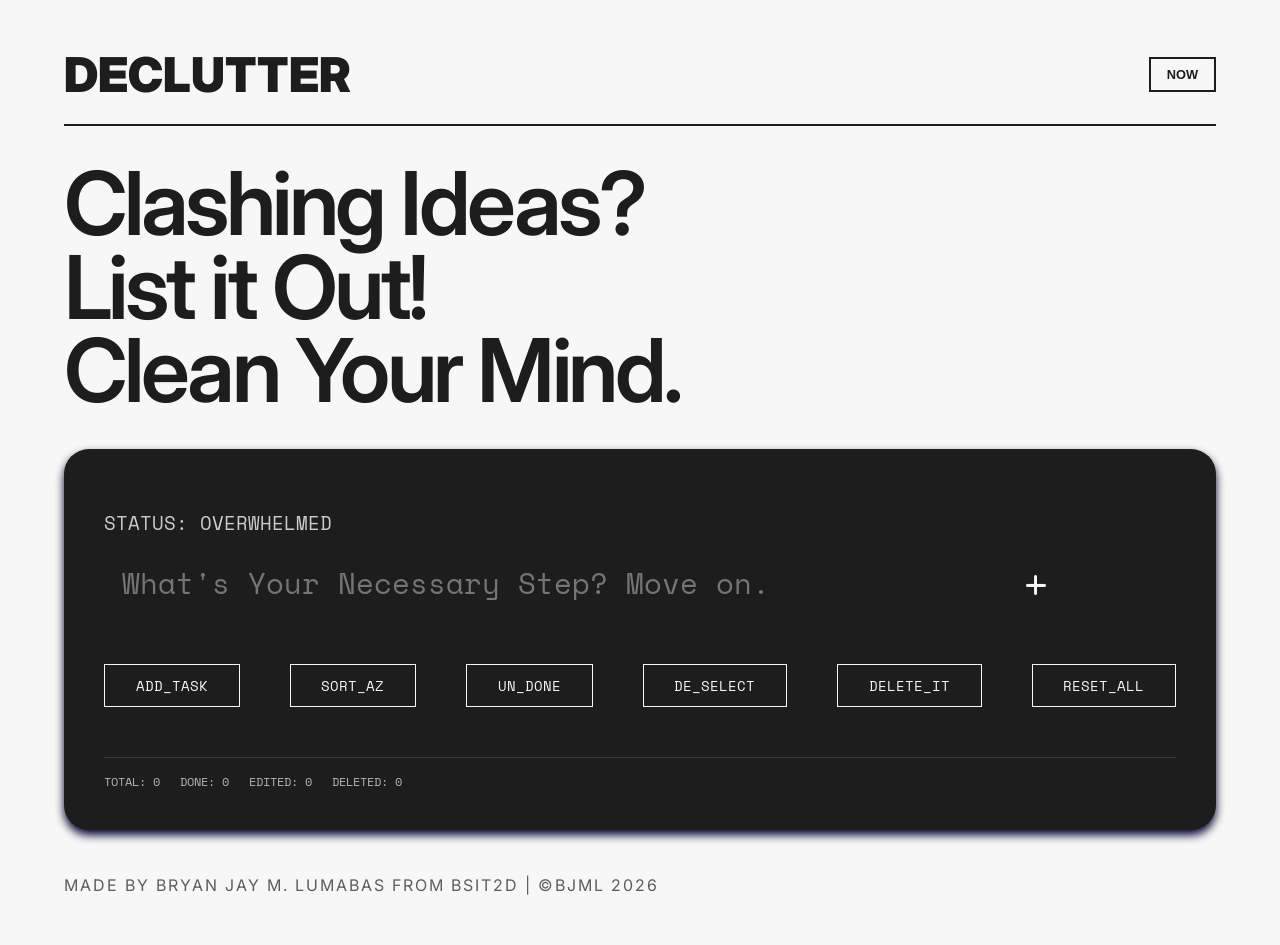
==== index.html @ 37f18e08 "Add files via upload" ====
<!Programmer: Bryan Jay M. Lumabas>
<!DOCTYPE html>
<html lang="en">
<head>
    <meta charset="UTF-8">
    <meta name="viewport" content="width=device-width, initial-scale=1.0">
    <title>DECLUTTER | ©BJML</title>
    <link rel="stylesheet" href="Declutter.css">
    <link rel="stylesheet" href="https://cdnjs.cloudflare.com/ajax/libs/font-awesome/6.5.1/css/all.min.css">
    
    <style>
    
        @import url('https://fonts.googleapis.com/css2?family=Inter:wght@300;900&family=Space+Mono&display=swap');

        :root {
            --bg: #f7f7f7;
            --text: #1d1d1d;
            --container-width: 2000px;
        }

        body.dark-mode {
            --bg: #1d1d1d;
            --text: #f7f7f7;
        }

        body {
            background-color: var(--bg);
            color: var(--text);
            font-family: 'Inter', sans-serif;
            margin: 0;
            transition: all 0.5s cubic-bezier(0.4, 0, 0.2, 1);
            overflow-x: hidden;
            display: flex;
            flex-direction: column;
            min-height: 100vh;
        }

        .container {
            width: 90%;
            max-width: var(--container-width);
            margin: 0 auto;
            padding: 5vh 0;
            flex-grow: 1;
        }

        header {
            display: flex;
            justify-content: space-between;
            align-items: center;
            border-bottom: 2px solid var(--text);
            padding-bottom: 20px;
        }

        .logo {
            font-size: clamp(1.5rem, 5vw, 3rem);
            font-weight: 1000;
            text-transform: uppercase;
        }

        .hero-title {
            font-size: clamp(2.2rem, 8vw, 5.5rem); 
            font-weight: 600;
            line-height: 0.95;
            margin: 4vh 0 4vh 0;
            letter-spacing: -0.04em;
        }

        .app-window {
            background: var(--text);
            color: var(--bg);
            padding: clamp(20px, 4vw, 40px);
            border-radius: 25px;
            box-shadow: 0 5px 10px #00002d
        }

        .task-input {
            background: transparent;
            border: box-shadow;
            border-bottom: 2px solid var(--bg);
            color: var(--bg);
            font-size: clamp(1.1rem, 3vw, 1.8rem);
            width: 85%;
            padding: 20px 0;
            outline: none;
            font-family: 'Space Mono', monospace;
            transition: 0.3s;
        }

        .task-input:focus {
            border-bottom: 2px solid #1d1d1d; 
            background: #2d2f2f;
        }

        .controls {
            margin-top: 40px;
            display: flex;
            gap: 50px;
            flex-wrap: wrap;
        }

        .controls span {
            border: 1px solid var(--bg);
            padding: 10px 20px;
            font-size: 0.90rem;
            font-family: 'Space Mono', monospace;
            flex-grow: 1;
            text-align: center;
            cursor: pointer;
            transition: 0.3s;
        }

        .controls span:hover {
            background: var(--bg);
            color: var(--text);
        }

        #task-list {
            margin-top: 30px;
            padding: 0;
            background: #1d1d1d; 
            border-radius: 4px;
            overflow: hidden;
        }

        .task-item {
            display: flex;
            align-items: center;
            justify-content: space-between;
            padding: 15px 20px;
            border-bottom: 1px solid rgba(255, 255, 255, 0.1);
            background: #16161d;
            color: #ffffff;
            transition: 0.2s;
        }

        .task-item:last-child {
            border-bottom: none;
        }

        .task-item input[type="checkbox"] {
            accent-color: #f2f2f2;
            width: 18px;
            height: 18px;
            cursor: pointer;
        }

        .task-action-btn {
            background: transparent;
            border: 1px solid #ffffff;
            color: #ffffff;
            font-family: 'Space Mono', monospace;
            font-size: 10px;
            padding: 4px 8px;
            cursor: pointer;
            transition: 0.2s;
            text-transform: uppercase;
        }

        .task-action-btn:hover {
            background: #ffffff;
            color: #1d1d1d;
        }

        .completed-text {
            text-decoration: line-through;
            opacity: 0.5;
        }


        .stats-container {
            display: flex;
            gap: 20px;
            margin-top: 20px;
            font-family: 'Space Mono', monospace;
            font-size: 0.75rem;
            opacity: 0.7;
            border-top: 1px solid rgba(255,255,255,0.2);
            padding-top: 15px;
        }

        .credits {
            margin-top: 5vh;
            font-size: 1.0rem;
            text-transform: uppercase;
            letter-spacing: 2px;
            opacity: 0.7;
            padding-bottom: 5px;
        }

        .btn-toggle {
            cursor: pointer;
            padding: 8px 16px;
            border: 2px solid var(--text);
            background: transparent;
            color: var(--text);
            font-weight: bold;
            font-size: 0.8rem;
        }

        @media (max-width: 600px) {
            .hero-title { margin-top: 30px; }
            header { flex-direction: row; }
            .logo { order: 1; }
            .btn-toggle { order: 2; }
        }
    </style>
</head>
<body>

    <div class="container">
        <header>
          <div class="logo">DECLUTTER</div>
          <button class="btn-toggle" onclick="document.body.classList.toggle('dark-mode')">NOW</button>
        </header>

        <h1 class="hero-title">Clashing Ideas?<br>List it Out!<br>Clean Your Mind.</h1>

        <div class="app-window">
            <p style="font-family: 'Space Mono'; opacity: 0.8; font-size: 1.2rem; margin-bottom: 5px;">STATUS: HEARTBROKEN</p>
            
            <div class="input-container" id="inputWrapper">
              <input type="text" id="taskInput" class="task-input" placeholder=" What's Your Necessary Step? Move on."><button id="inlineAddBtn" class="plus-btn">
                <i class="fa-solid fa-plus"></i>
              </button>
            </div>

            <div class="controls">
                <span id="addBtn">ADD_TASK</span>
                <span id="sortAsc">SORT_AZ</span>
                <span>UN_DONE</span>
                <span>DE_SELECT</span>
                <span id="resetBtn">DELETE_IT</span>
                <span>RESET_ALL</span>
            </div>

            <div id="task-list">
                </div>

            <div class="stats-container">
                <span>TOTAL: <span id="totalTasks">0</span></span>
                <span>DONE: <span id="doneTasks">0</span></span>
                <span>EDITED: <span id="editTasks">0</span></span>
                <span>DELETED: <span id="deletedTasks">0</span></span>
            </div>
        </div>

        <div class="credits">
            Made by Bryan Jay M. Lumabas from BSIT2D     |     ©BJML 2026
        </div>
    </div>

<script src="Declutter.js"></script>

</body>
</html>
---- Declutter.css ----
<!Programmer: Bryan Jay M. Lumabas>
.input-container {
    display: flex;
    align-items: center;
    border-bottom: 2px solid var(--bg);
    transition: all 0.3s ease;
}

.task-input {
    flex-grow: 1;
    border: none !important;
    background: transparent;
    color: var(--bg);
    outline: none;
    padding: 25px 0;
}

.plus-btn {
    background: transparent;
    border: none;
    color: var(--bg);
    font-size: 1.5rem;
    cursor: pointer;
    padding: 0 10px;
    transition: transform 0.2s ease;
}

.plus-btn:hover {
    transform: scale(1.2);
}

@keyframes shake {
    0%, 100% { transform: translateX(0); }
    75% { transform: translateX(-8px); }
    95% { transform: translateX(8px); }
}
.shake-error {
    animation: shake 0.5s ease-in-out 0s 2;
    border-bottom-color: #ff4d4d !important;
}

.task-item {
    border-bottom: 1px solid #f2f2f2;
    background: #ffffff;
    transition: 0.2s;
}

.task-item:hover {
    background: #1616;
}

@media (prefers-color-scheme: dark) {
    .task-item {
        border-bottom: 1px solid #3d3d3d;
        background: #1a1a1a;
    }

    .task-item:hover {
        background: #2d2f2f;
    }
}

input[type="checkbox"] {
    appearance: none;
    -webkit-appearance: none;
    background-color: #ffffff;
    margin: 0;
    font: inherit;
    color: #000000;
    width: 1.15em;
    height: 1.15em;
    border: 0.15em solid #ffffff;
    border-radius: 0.15em;
    display: grid;
    place-content: center;
}

input[type="checkbox"]::before {
    content: "";
    width: 0.65em;
    height: 0.65em;
    transform: scale(0);
    transition: 120ms transform ease-in-out;
    box-shadow: inset 1em 1em #000000;
    clip-path: polygon(14% 44%, 0 65%, 50% 100%, 100% 16%, 80% 0%, 43% 62%);
}

input[type="checkbox"]:checked::before {
    transform: scale(1);
}
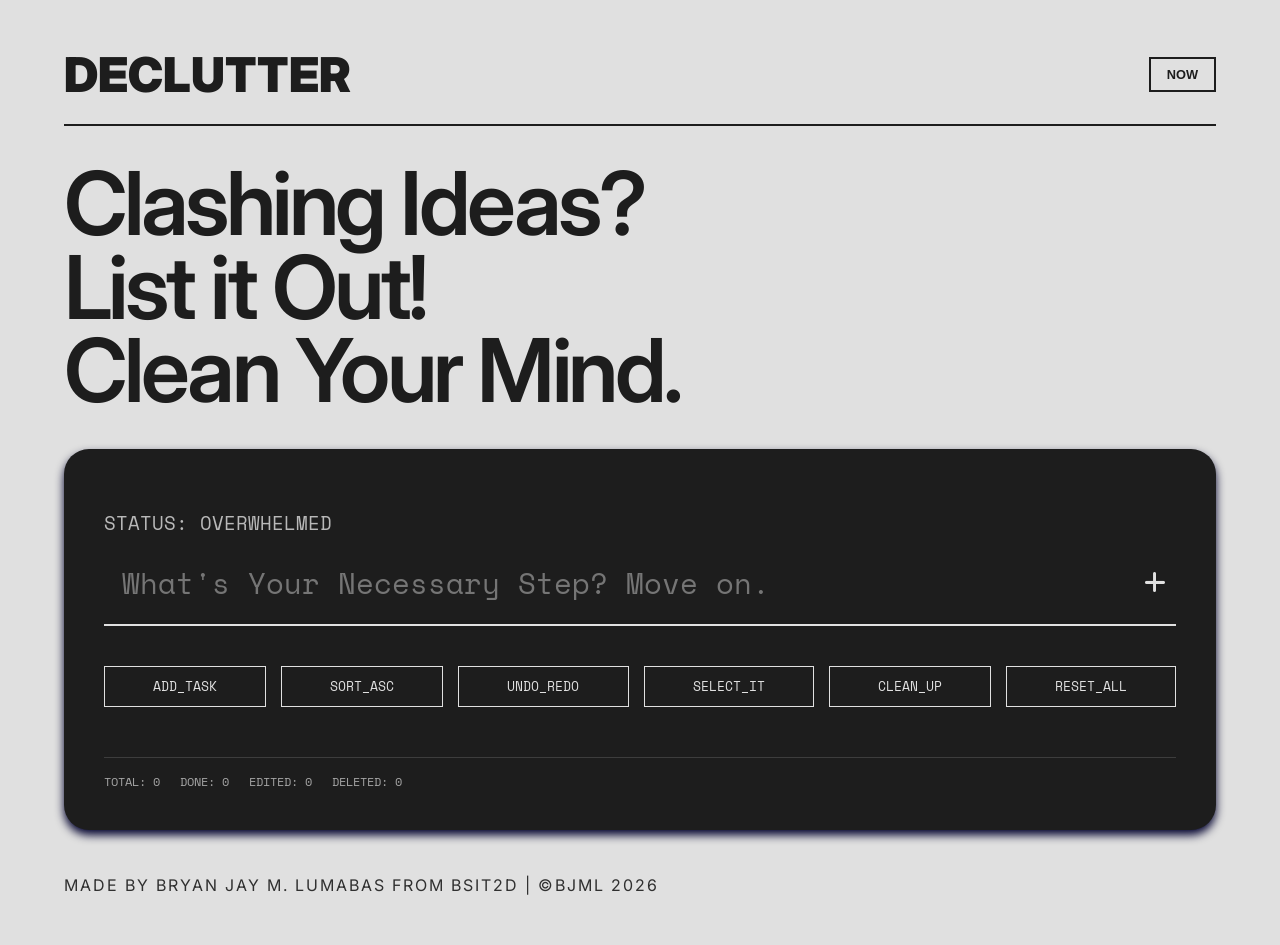
==== commit 5168fd69: "Create index.html" ====
--- a/index.html
+++ b/index.html
@@ -5,24 +5,20 @@
     <meta charset="UTF-8">
     <meta name="viewport" content="width=device-width, initial-scale=1.0">
     <title>DECLUTTER | ©BJML</title>
-    <link rel="stylesheet" href="Declutter.css">
     <link rel="stylesheet" href="https://cdnjs.cloudflare.com/ajax/libs/font-awesome/6.5.1/css/all.min.css">
     
     <style>
-    
         @import url('https://fonts.googleapis.com/css2?family=Inter:wght@300;900&family=Space+Mono&display=swap');
 
         :root {
-            --bg: #f7f7f7;
+            --bg: #e0e0e0;
             --text: #1d1d1d;
             --container-width: 2000px;
         }
-
         body.dark-mode {
             --bg: #1d1d1d;
-            --text: #f7f7f7;
-        }
-
+            --text: #9c9b9a;
+        }
         body {
             background-color: var(--bg);
             color: var(--text);
@@ -34,7 +30,7 @@
             flex-direction: column;
             min-height: 100vh;
         }
-
+        
         .container {
             width: 90%;
             max-width: var(--container-width);
@@ -42,7 +38,7 @@
             padding: 5vh 0;
             flex-grow: 1;
         }
-
+        
         header {
             display: flex;
             justify-content: space-between;
@@ -50,13 +46,13 @@
             border-bottom: 2px solid var(--text);
             padding-bottom: 20px;
         }
-
+        
         .logo {
             font-size: clamp(1.5rem, 5vw, 3rem);
             font-weight: 1000;
             text-transform: uppercase;
         }
-
+        
         .hero-title {
             font-size: clamp(2.2rem, 8vw, 5.5rem); 
             font-weight: 600;
@@ -64,109 +60,112 @@
             margin: 4vh 0 4vh 0;
             letter-spacing: -0.04em;
         }
-
+        
         .app-window {
             background: var(--text);
             color: var(--bg);
             padding: clamp(20px, 4vw, 40px);
             border-radius: 25px;
-            box-shadow: 0 5px 10px #00002d
-        }
-
+            box-shadow: 0 5px 10px #00002d;
+        }
+        
+        .input-container {
+            display: flex;
+            align-items: center;
+            border-bottom: 2px solid var(--bg);
+            transition: all 0.3s ease;
+        }
         .task-input {
-            background: transparent;
-            border: box-shadow;
-            border-bottom: 2px solid var(--bg);
+            flex-grow: 1;
+            background: transparent;
+            border: none !important;
             color: var(--bg);
             font-size: clamp(1.1rem, 3vw, 1.8rem);
-            width: 85%;
             padding: 20px 0;
             outline: none;
             font-family: 'Space Mono', monospace;
-            transition: 0.3s;
-        }
-
+        }
         .task-input:focus {
-            border-bottom: 2px solid #1d1d1d; 
-            background: #2d2f2f;
-        }
-
+            background: rgba(255,255,255,0.05);
+        }
+        .plus-btn {
+            background: transparent;
+            border: none;
+            color: var(--bg);
+            font-size: 1.5rem;
+            cursor: pointer;
+            padding: 0 10px;
+            transition: transform 0.2s ease;
+        }
+        
         .controls {
             margin-top: 40px;
             display: flex;
-            gap: 50px;
+            gap: 15px;
             flex-wrap: wrap;
         }
-
         .controls span {
             border: 1px solid var(--bg);
-            padding: 10px 20px;
-            font-size: 0.90rem;
+            padding: 10px 15px;
+            font-size: 0.8rem;
             font-family: 'Space Mono', monospace;
             flex-grow: 1;
             text-align: center;
             cursor: pointer;
             transition: 0.3s;
-        }
-
+            display: flex;
+            align-items: center;
+            justify-content: center;
+            gap: 8px;
+        }
         .controls span:hover {
             background: var(--bg);
             color: var(--text);
         }
-
+        
         #task-list {
             margin-top: 30px;
             padding: 0;
-            background: #1d1d1d; 
+            background: transparent;
             border-radius: 4px;
             overflow: hidden;
         }
-
         .task-item {
             display: flex;
             align-items: center;
             justify-content: space-between;
             padding: 15px 20px;
             border-bottom: 1px solid rgba(255, 255, 255, 0.1);
-            background: #16161d;
-            color: #ffffff;
+            background: rgba(255, 255, 255, 0.05);
+            color: #727376;
             transition: 0.2s;
         }
-
-        .task-item:last-child {
-            border-bottom: none;
-        }
-
-        .task-item input[type="checkbox"] {
-            accent-color: #f2f2f2;
-            width: 18px;
-            height: 18px;
-            cursor: pointer;
-        }
-
+        .task-item:hover {
+            background: rgba(255, 255, 255, 0.20) !important;
+        }
         .task-action-btn {
             background: transparent;
-            border: 1px solid #ffffff;
-            color: #ffffff;
-            font-family: 'Space Mono', monospace;
-            font-size: 10px;
-            padding: 4px 8px;
+            border: 1px solid #4d4d4d;
+            color: #727376;
+            font-size: 14px;
+            width: 35px;
+            height: 35px;
             cursor: pointer;
             transition: 0.2s;
-            text-transform: uppercase;
-        }
-
+            display: flex;
+            align-items: center;
+            justify-content: center;
+        }
         .task-action-btn:hover {
             background: #ffffff;
             color: #1d1d1d;
         }
-
         .completed-text {
             text-decoration: line-through;
+            blur-filter: inherit;
             opacity: 0.5;
         }
-
-
+        
         .stats-container {
             display: flex;
             gap: 20px;
@@ -177,16 +176,15 @@
             border-top: 1px solid rgba(255,255,255,0.2);
             padding-top: 15px;
         }
-
         .credits {
             margin-top: 5vh;
             font-size: 1.0rem;
             text-transform: uppercase;
             letter-spacing: 2px;
-            opacity: 0.7;
+            opacity: 0.9;
             padding-bottom: 5px;
         }
-
+        
         .btn-toggle {
             cursor: pointer;
             padding: 8px 16px;
@@ -196,12 +194,10 @@
             font-weight: bold;
             font-size: 0.8rem;
         }
-
+        
         @media (max-width: 600px) {
             .hero-title { margin-top: 30px; }
             header { flex-direction: row; }
-            .logo { order: 1; }
-            .btn-toggle { order: 2; }
         }
     </style>
 </head>
@@ -216,25 +212,25 @@
         <h1 class="hero-title">Clashing Ideas?<br>List it Out!<br>Clean Your Mind.</h1>
 
         <div class="app-window">
-            <p style="font-family: 'Space Mono'; opacity: 0.8; font-size: 1.2rem; margin-bottom: 5px;">STATUS: HEARTBROKEN</p>
+            <p style="font-family: 'Space Mono'; opacity: 0.8; font-size: 1.2rem; margin-bottom: 5px;">STATUS: DECLUTTERING</p>
             
             <div class="input-container" id="inputWrapper">
-              <input type="text" id="taskInput" class="task-input" placeholder=" What's Your Necessary Step? Move on."><button id="inlineAddBtn" class="plus-btn">
-                <i class="fa-solid fa-plus"></i>
-              </button>
+                <input type="text" id="taskInput" class="task-input" placeholder=" What's Your Necessary Step? Move on.">
+                <button id="inlineAddBtn" class="plus-btn">
+                    <i class="fa-solid fa-plus"></i>
+                </button>
             </div>
 
             <div class="controls">
                 <span id="addBtn">ADD_TASK</span>
-                <span id="sortAsc">SORT_AZ</span>
-                <span>UN_DONE</span>
-                <span>DE_SELECT</span>
-                <span id="resetBtn">DELETE_IT</span>
-                <span>RESET_ALL</span>
+                <span id="sortAsc"></i>SORT_ASC</span>
+                <span id="undoBtn">UNDO_REDO</span>
+                <span id="selectAllBtn">SELECT_IT</span>
+                <span id="resetBtn"></i>CLEAN_UP</span>
+                <span id="clearAllBtn">RESET_ALL</span>
             </div>
 
-            <div id="task-list">
-                </div>
+            <div id="task-list"></div>
 
             <div class="stats-container">
                 <span>TOTAL: <span id="totalTasks">0</span></span>
@@ -249,7 +245,6 @@
         </div>
     </div>
 
-<script src="Declutter.js"></script>
-
+    <script src="Declutter.js"></script>
 </body>
 </html>
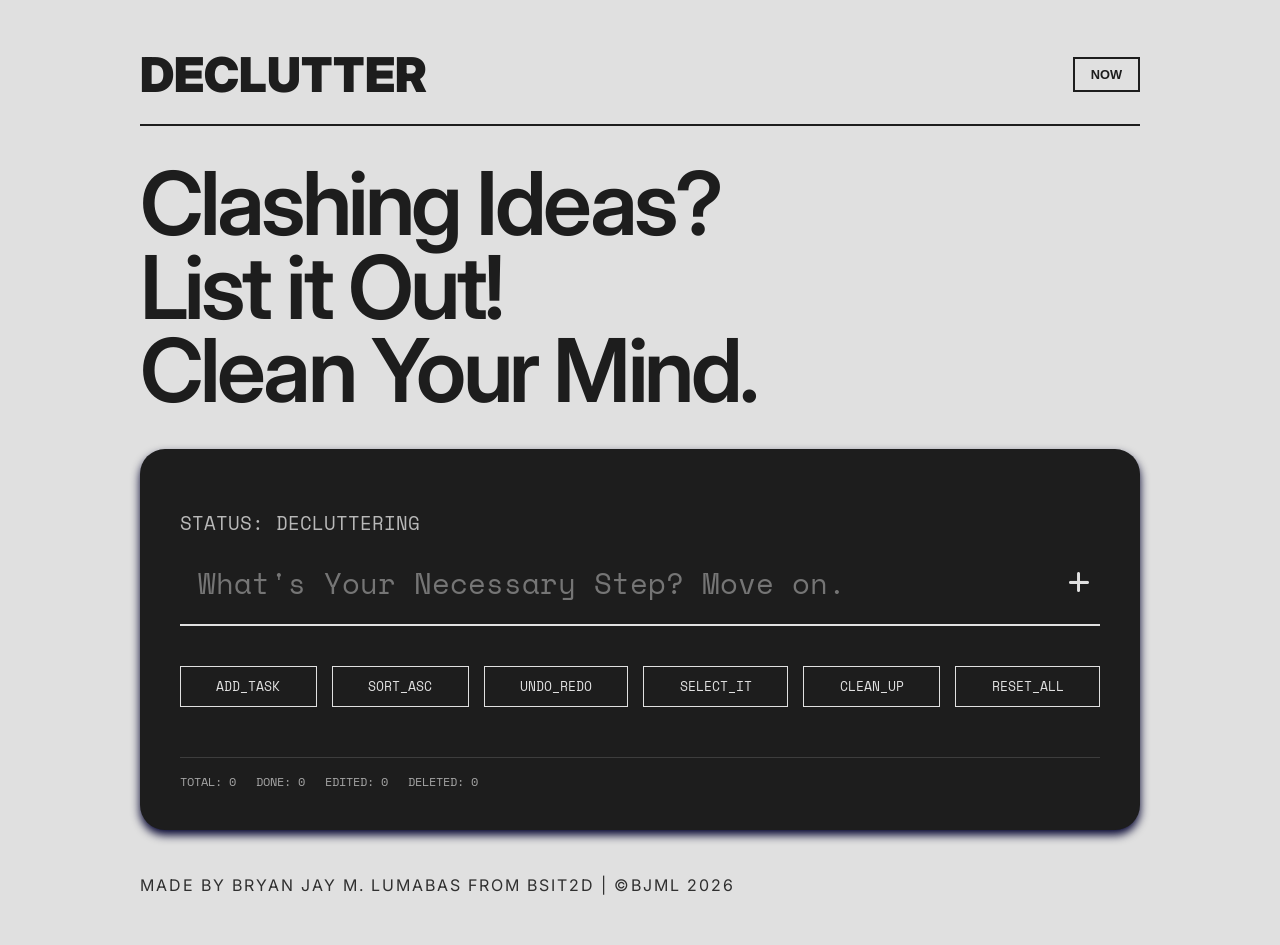
==== commit ad47deed: "Adjust container width and font weight in styles" ====
--- a/index.html
+++ b/index.html
@@ -13,7 +13,7 @@
         :root {
             --bg: #e0e0e0;
             --text: #1d1d1d;
-            --container-width: 2000px;
+            --container-width: 1000px;
         }
         body.dark-mode {
             --bg: #1d1d1d;
@@ -49,7 +49,7 @@
         
         .logo {
             font-size: clamp(1.5rem, 5vw, 3rem);
-            font-weight: 1000;
+            font-weight: 900;
             text-transform: uppercase;
         }
         
@@ -196,10 +196,19 @@
         }
         
         @media (max-width: 600px) {
-            .hero-title { margin-top: 30px; }
-            header { flex-direction: row; }
-        }
+           .controls {
+           display: grid;
+           grid-template-columns: 1fr 1fr;
+           gap: 10px;
+        }
+        
+        .app-window {
+        padding: 20px;
+    }
+}
+
     </style>
+    
 </head>
 <body>
 
@@ -246,5 +255,6 @@
     </div>
 
     <script src="Declutter.js"></script>
+    
 </body>
-</html>+</html>
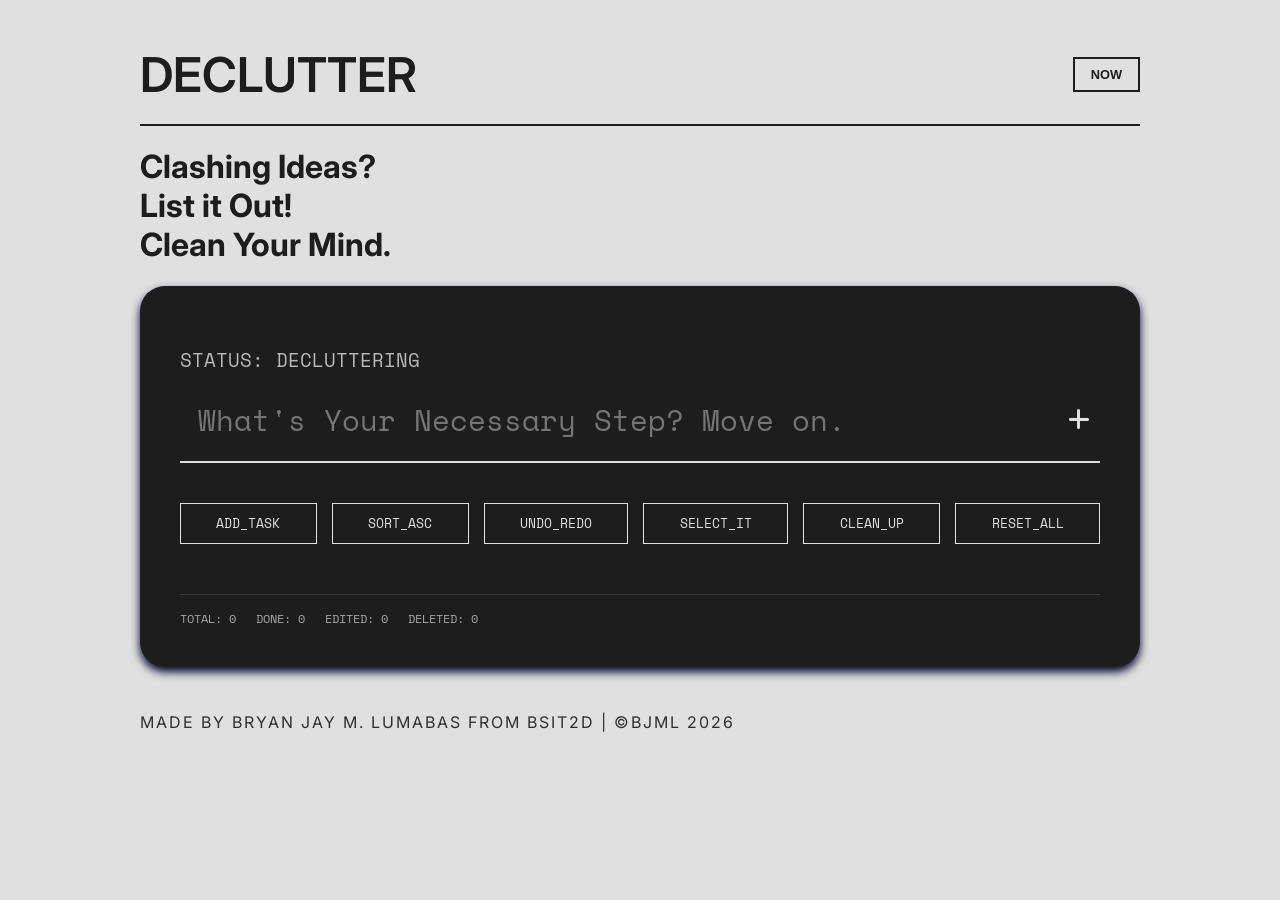
==== commit 2d0b117b: "Create index.html" ====
--- a/index.html
+++ b/index.html
@@ -49,7 +49,7 @@
         
         .logo {
             font-size: clamp(1.5rem, 5vw, 3rem);
-            font-weight: 900;
+            font-weight: 600;
             text-transform: uppercase;
         }
         
@@ -218,7 +218,7 @@
           <button class="btn-toggle" onclick="document.body.classList.toggle('dark-mode')">NOW</button>
         </header>
 
-        <h1 class="hero-title">Clashing Ideas?<br>List it Out!<br>Clean Your Mind.</h1>
+        <h1 id="heroTagline" class="hero-tagline">Clashing Ideas?<br>List it Out!<br>Clean Your Mind.</h1>
 
         <div class="app-window">
             <p style="font-family: 'Space Mono'; opacity: 0.8; font-size: 1.2rem; margin-bottom: 5px;">STATUS: DECLUTTERING</p>
@@ -257,4 +257,4 @@
     <script src="Declutter.js"></script>
     
 </body>
-</html>
+</html>
